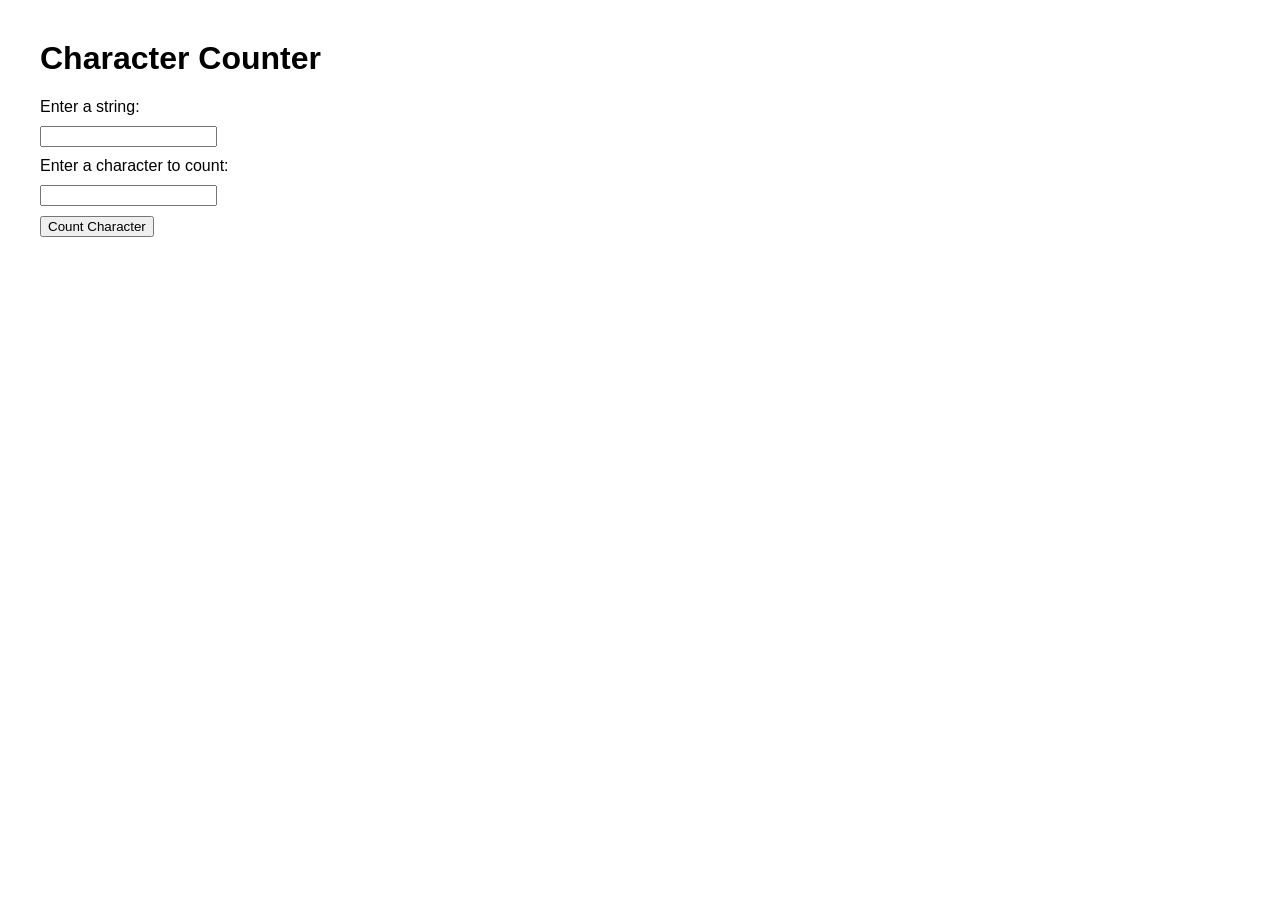
==== index.html @ 7dd7412f "Create index.html" ====
<!DOCTYPE html>
<html lang="en">
<head>
    <meta charset="UTF-8">
    <meta name="viewport" content="width=device-width, initial-scale=1.0">
    <title>Character Counter</title>
    <style>
        body {
            font-family: Arial, sans-serif;
            margin: 40px;
        }
        label, input {
            display: block;
            margin-bottom: 10px;
        }
    </style>
</head>
<body>
    <h1>Character Counter</h1>
    <form id="charCountForm">
        <label for="inputString">Enter a string:</label>
        <input type="text" id="inputString" required>

        <label for="inputChar">Enter a character to count:</label>
        <input type="text" id="inputChar" maxlength="1" required>

        <button type="submit">Count Character</button>
    </form>

    <h2 id="result"></h2>

    <script>
        document.getElementById('charCountForm').addEventListener('submit', function(e) {
            e.preventDefault();

            const inputString = document.getElementById('inputString').value;
            const inputChar = document.getElementById('inputChar').value;
            const count = (inputString.split(inputChar).length - 1);

            document.getElementById('result').textContent = 
                `The character "${inputChar}" appears ${count} times in the string.`;
        });
    </script>
</body>
</html>
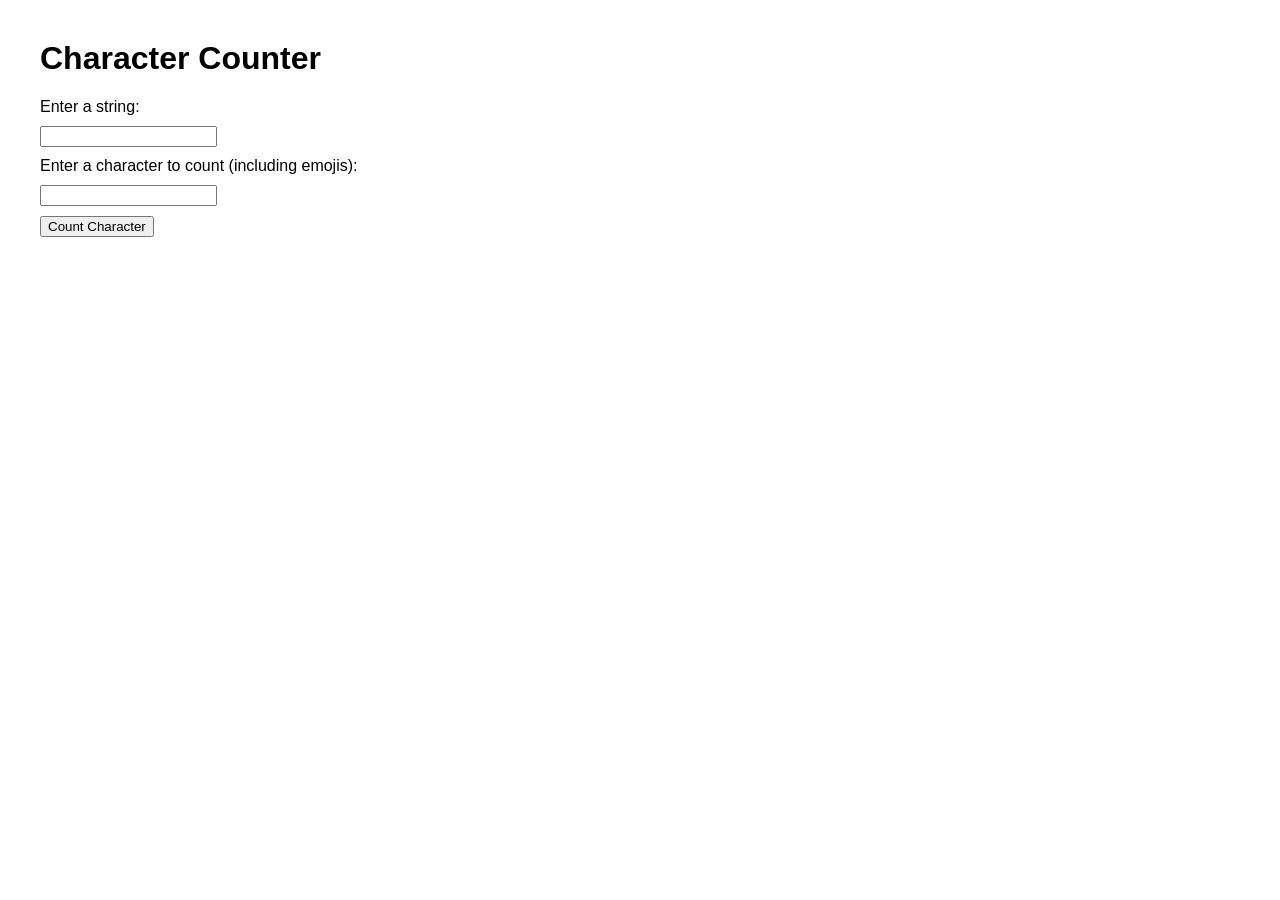
==== commit 33617c8e: "Update index.html" ====
--- a/index.html
+++ b/index.html
@@ -21,8 +21,8 @@
         <label for="inputString">Enter a string:</label>
         <input type="text" id="inputString" required>
 
-        <label for="inputChar">Enter a character to count:</label>
-        <input type="text" id="inputChar" maxlength="1" required>
+        <label for="inputChar">Enter a character to count (including emojis):</label>
+        <input type="text" id="inputChar" required>
 
         <button type="submit">Count Character</button>
     </form>
@@ -42,4 +42,4 @@
         });
     </script>
 </body>
-</html>
+</html>
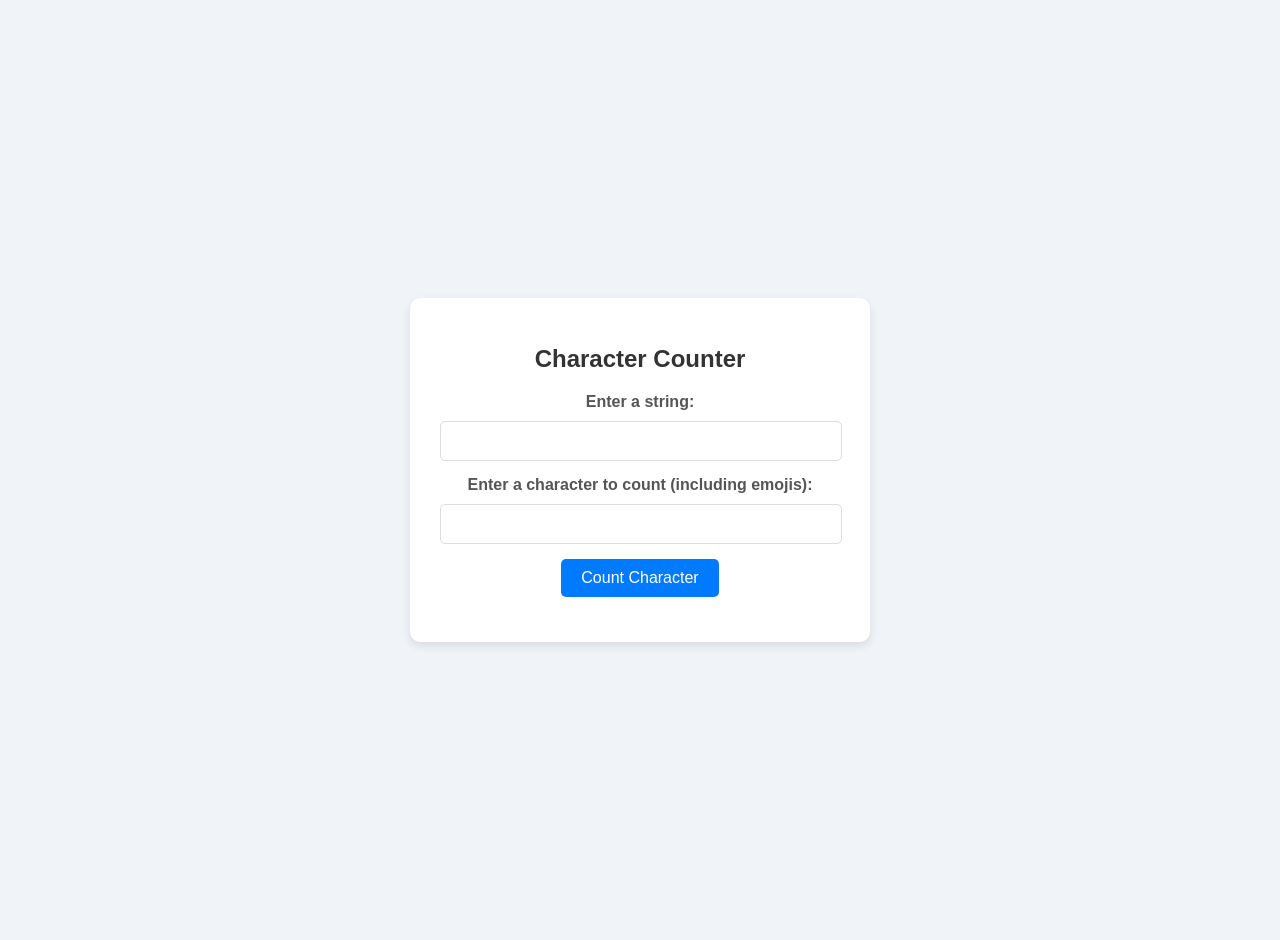
==== commit c60d94f6: "Update index.html" ====
--- a/index.html
+++ b/index.html
@@ -6,28 +6,84 @@
     <title>Character Counter</title>
     <style>
         body {
-            font-family: Arial, sans-serif;
-            margin: 40px;
+            font-family: 'Segoe UI', Tahoma, Geneva, Verdana, sans-serif;
+            background-color: #f0f4f8;
+            margin: 0;
+            padding: 20px;
+            display: flex;
+            justify-content: center;
+            align-items: center;
+            height: 100vh;
         }
-        label, input {
+
+        .container {
+            background-color: white;
+            border-radius: 10px;
+            box-shadow: 0 4px 10px rgba(0, 0, 0, 0.1);
+            padding: 30px;
+            max-width: 400px;
+            width: 100%;
+            text-align: center;
+        }
+
+        h1 {
+            color: #333;
+            font-size: 24px;
+            margin-bottom: 20px;
+        }
+
+        label {
             display: block;
             margin-bottom: 10px;
+            font-weight: bold;
+            color: #555;
+        }
+
+        input {
+            width: calc(100% - 20px);
+            padding: 10px;
+            border: 1px solid #ddd;
+            border-radius: 5px;
+            margin-bottom: 15px;
+            font-size: 16px;
+        }
+
+        button {
+            background-color: #007bff;
+            color: white;
+            border: none;
+            padding: 10px 20px;
+            border-radius: 5px;
+            font-size: 16px;
+            cursor: pointer;
+        }
+
+        button:hover {
+            background-color: #0056b3;
+        }
+
+        #result {
+            font-size: 18px;
+            font-weight: bold;
+            color: #333;
         }
     </style>
 </head>
 <body>
-    <h1>Character Counter</h1>
-    <form id="charCountForm">
-        <label for="inputString">Enter a string:</label>
-        <input type="text" id="inputString" required>
+    <div class="container">
+        <h1>Character Counter</h1>
+        <form id="charCountForm">
+            <label for="inputString">Enter a string:</label>
+            <input type="text" id="inputString" required>
 
-        <label for="inputChar">Enter a character to count (including emojis):</label>
-        <input type="text" id="inputChar" required>
+            <label for="inputChar">Enter a character to count (including emojis):</label>
+            <input type="text" id="inputChar" required>
 
-        <button type="submit">Count Character</button>
-    </form>
+            <button type="submit">Count Character</button>
+        </form>
 
-    <h2 id="result"></h2>
+        <h2 id="result"></h2>
+    </div>
 
     <script>
         document.getElementById('charCountForm').addEventListener('submit', function(e) {
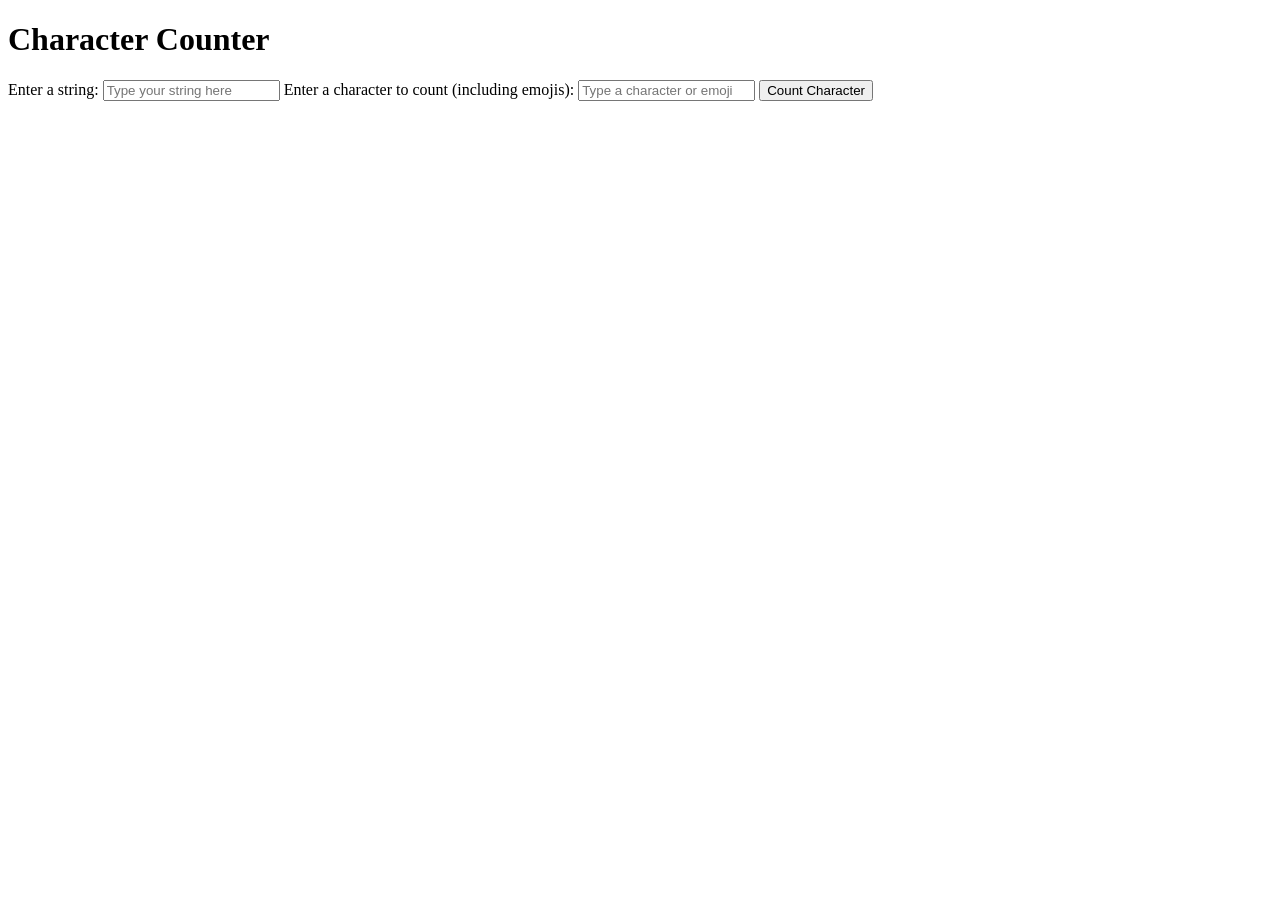
==== commit f8384405: "Update index.html" ====
--- a/index.html
+++ b/index.html
@@ -4,80 +4,17 @@
     <meta charset="UTF-8">
     <meta name="viewport" content="width=device-width, initial-scale=1.0">
     <title>Character Counter</title>
-    <style>
-        body {
-            font-family: 'Segoe UI', Tahoma, Geneva, Verdana, sans-serif;
-            background-color: #f0f4f8;
-            margin: 0;
-            padding: 20px;
-            display: flex;
-            justify-content: center;
-            align-items: center;
-            height: 100vh;
-        }
-
-        .container {
-            background-color: white;
-            border-radius: 10px;
-            box-shadow: 0 4px 10px rgba(0, 0, 0, 0.1);
-            padding: 30px;
-            max-width: 400px;
-            width: 100%;
-            text-align: center;
-        }
-
-        h1 {
-            color: #333;
-            font-size: 24px;
-            margin-bottom: 20px;
-        }
-
-        label {
-            display: block;
-            margin-bottom: 10px;
-            font-weight: bold;
-            color: #555;
-        }
-
-        input {
-            width: calc(100% - 20px);
-            padding: 10px;
-            border: 1px solid #ddd;
-            border-radius: 5px;
-            margin-bottom: 15px;
-            font-size: 16px;
-        }
-
-        button {
-            background-color: #007bff;
-            color: white;
-            border: none;
-            padding: 10px 20px;
-            border-radius: 5px;
-            font-size: 16px;
-            cursor: pointer;
-        }
-
-        button:hover {
-            background-color: #0056b3;
-        }
-
-        #result {
-            font-size: 18px;
-            font-weight: bold;
-            color: #333;
-        }
-    </style>
+    <link rel="stylesheet" href="styles.css">
 </head>
 <body>
     <div class="container">
         <h1>Character Counter</h1>
         <form id="charCountForm">
             <label for="inputString">Enter a string:</label>
-            <input type="text" id="inputString" required>
+            <input type="text" id="inputString" placeholder="Type your string here" required>
 
             <label for="inputChar">Enter a character to count (including emojis):</label>
-            <input type="text" id="inputChar" required>
+            <input type="text" id="inputChar" placeholder="Type a character or emoji" required>
 
             <button type="submit">Count Character</button>
         </form>
